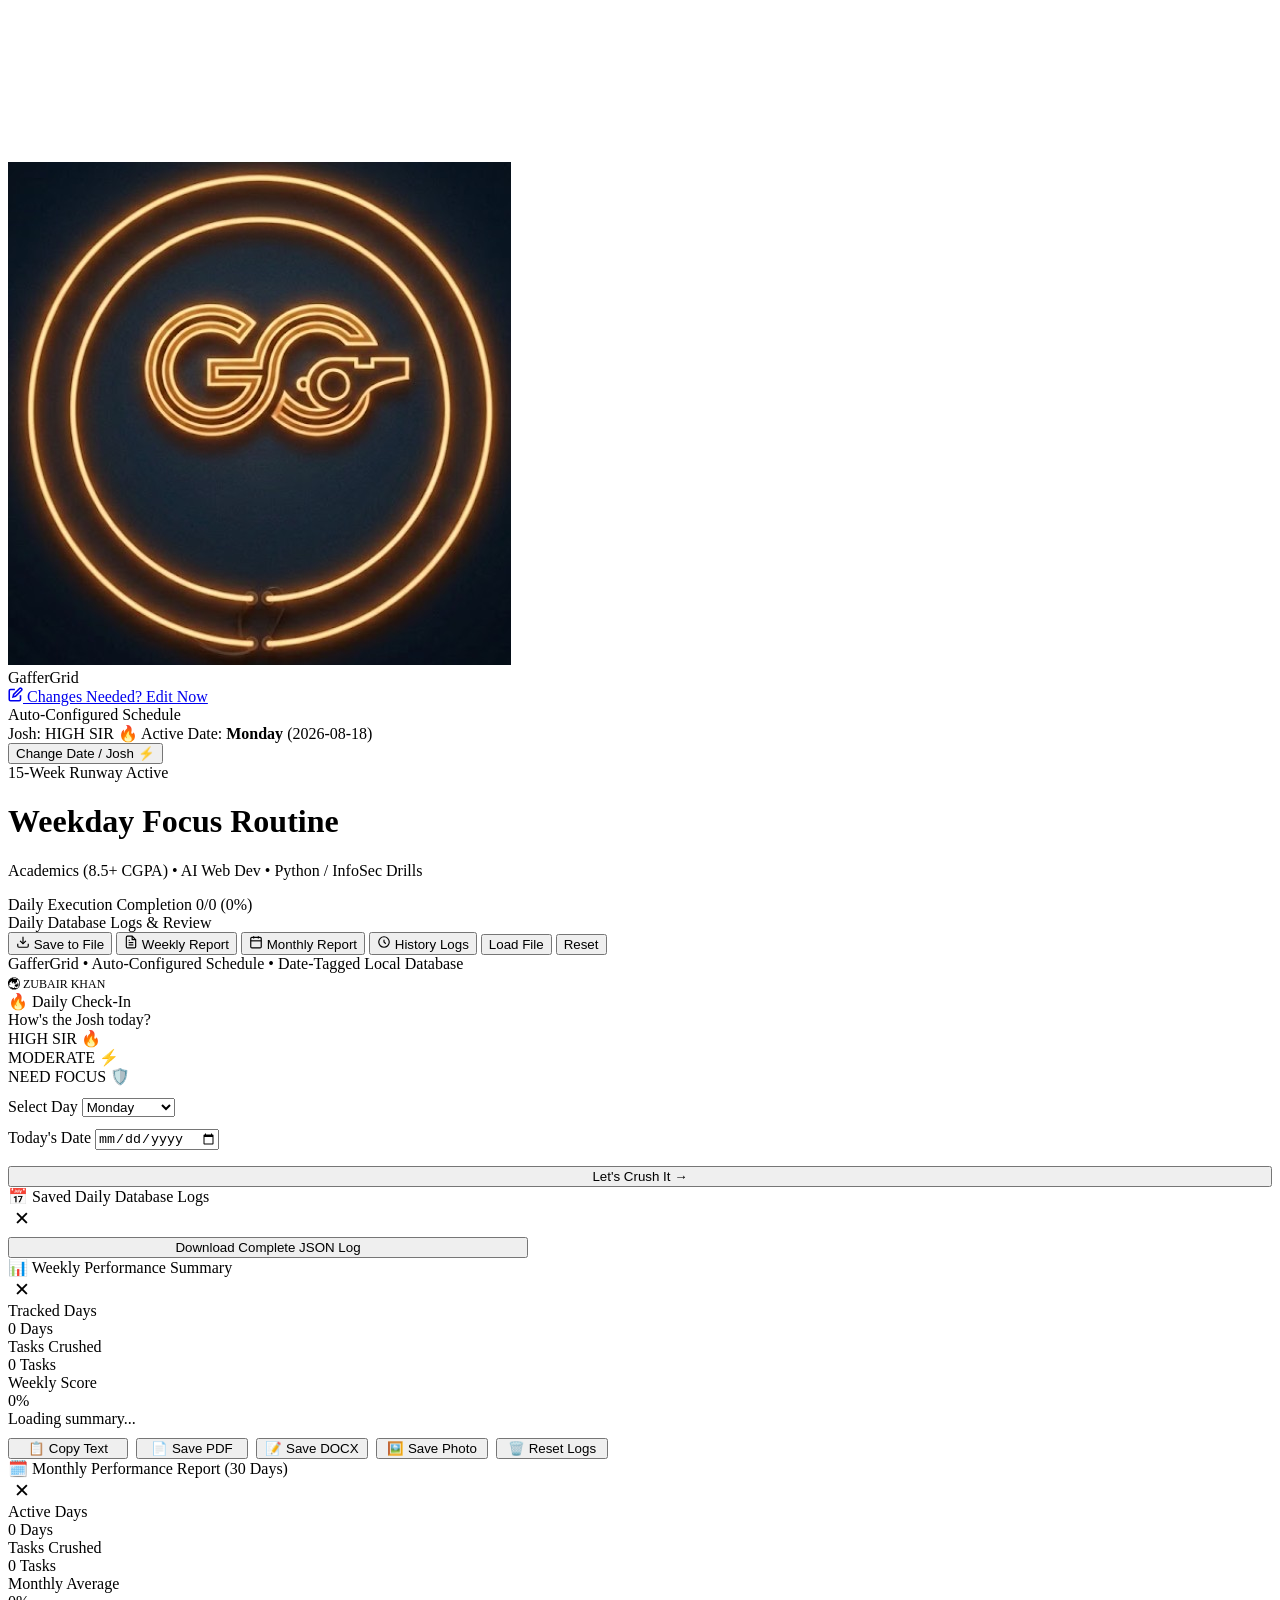
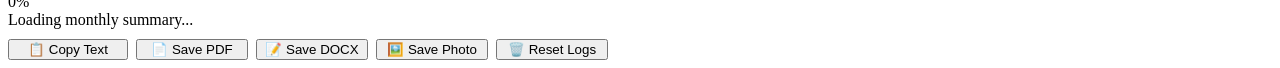
==== index.html @ bbb07d26 "Add files via upload" ====
<!DOCTYPE html>
<html lang="en">
<head>
    <meta charset="UTF-8">
    <meta name="viewport" content="width=device-width, initial-scale=1.0, maximum-scale=1.0, user-scalable=no">
    <title>GafferGrid </title>
    <link rel="stylesheet" href="css/style.css">
</head>
<body data-page="weekdays_routine">
    <!-- Background Particles Canvas (Fire / Snowfall) -->
    <canvas id="themeEffectCanvas"></canvas>

    <div class="app-layout">
        <!-- Top Nav with Avatar & Direct Editor Link Button -->
        <nav class="nav-bar">
            <div class="brand-section">
                <div class="brand-logo">
                    <img src="profile.jpg" alt="Profile" class="brand-avatar" onerror="this.style.display='none'">
                </div>
                <div class="brand-title">GafferGrid</div>
            </div>

            <!-- Top Right Action Hub -->
            <div class="nav-right-actions">
                <a href="edit.html" class="edit-schedule-btn" title="Manage, Add, or Delete Timetable Tasks">
                    <svg width="15" height="15" viewBox="0 0 24 24" fill="none" stroke="currentColor" stroke-width="2.5"><path d="M11 4H4a2 2 0 0 0-2 2v14a2 2 0 0 0 2 2h14a2 2 0 0 0 2-2v-7"/><path d="M18.5 2.5a2.121 2.121 0 0 1 3 3L12 15l-4 1 1-4 9.5-9.5z"/></svg>
                    Changes Needed? Edit Now
                </a>
                <div class="auto-locked-badge">
                    <span class="dot"></span>
                    <span id="activeModeBadge">Auto-Configured Schedule</span>
                </div>
                
            </div>
        </nav>

        <!-- Josh & Date Status Bar -->
        <div class="josh-status-bar">
            <div class="josh-info">
                <span>Josh: <span class="josh-badge" id="currentJoshBadge">HIGH SIR 🔥</span></span>
                <span>Active Date: <strong class="date-pill" id="currentDayDisplay">Monday</strong> (<span id="currentDateDisplay">2026-08-18</span>)</span>
            </div>
            <button class="recheck-btn" id="recheckBtn">Change Date / Josh ⚡</button>
        </div>

        <!-- Header -->
        <div class="hero-header">
            <div class="hero-left">
                <div class="live-badge">
                    <span class="pulse-dot"></span>
                    <span>15-Week Runway Active</span>
                </div>
                <h1>Weekday Focus Routine</h1>
                <p>Academics (8.5+ CGPA) • AI Web Dev • Python / InfoSec Drills</p>
            </div>
        </div>

        <!-- Dashboard Control Hub -->
        <div class="control-hub">
            <div class="hub-card">
                <div class="progress-header">
                    <span class="progress-title">Daily Execution Completion</span>
                    <span class="progress-number" id="progressNumber">0/0 (0%)</span>
                </div>
                <div class="progress-track">
                    <div class="progress-fill" id="progressFill"></div>
                </div>
                <div class="status-msg" id="statusMsg"></div>
            </div>

            <div class="hub-card">
                <div class="progress-title">Daily Database Logs & Review</div>
<div class="db-actions">
    <button class="db-btn" id="exportDbBtn" title="Download database JSON file">
        <svg width="14" height="14" viewBox="0 0 24 24" fill="none" stroke="currentColor" stroke-width="2"><path d="M21 15v4a2 2 0 0 1-2 2H5a2 2 0 0 1-2-2v-4"/><polyline points="7 10 12 15 17 10"/><line x1="12" y1="15" x2="12" y2="3"/></svg>
        Save to File
    </button>
    <button class="db-btn" id="weeklyReportBtn" title="View 7-day review summary">
        <svg width="14" height="14" viewBox="0 0 24 24" fill="none" stroke="currentColor" stroke-width="2"><path d="M14 2H6a2 2 0 0 0-2 2v16a2 2 0 0 0 2 2h12a2 2 0 0 0 2-2V8z"/><polyline points="14 2 14 8 20 8"/><line x1="16" y1="13" x2="8" y2="13"/><line x1="16" y1="17" x2="8" y2="17"/><polyline points="10 9 9 9 8 9"/></svg> 
        Weekly Report
    </button>
    <button class="db-btn" id="monthlyReportBtn" title="View 30-day review summary">
        <svg width="14" height="14" viewBox="0 0 24 24" fill="none" stroke="currentColor" stroke-width="2"><rect x="3" y="4" width="18" height="18" rx="2" ry="2"/><line x1="16" y1="2" x2="16" y2="6"/><line x1="8" y1="2" x2="8" y2="6"/><line x1="3" y1="10" x2="21" y2="10"/></svg> 
        Monthly Report
    </button>
    <button class="db-btn" id="viewLogsBtn" title="View historical saved dates">
        <svg width="14" height="14" viewBox="0 0 24 24" fill="none" stroke="currentColor" stroke-width="2"><path d="M12 8v4l3 3m6-3a9 9 0 11-18 0 9 9 0 0118 0z"/></svg>
        History Logs
    </button>
    <button class="db-btn" id="importDbBtn" title="Load database JSON file">Load File</button>
    <button class="db-btn danger" id="resetBtn">Reset</button>
    <input type="file" id="dbFileInput" accept=".json" style="display: none;">
</div>
            </div>
        </div>

        <!-- Dynamic Timeline Grid (Populated directly from Storage/Engine) -->
        <main class="timeline-grid">
            <!-- Injected via RoutineEngine.renderDynamicTasks() -->
        </main>

        <!-- Footer -->
        <footer class="app-footer">
            GafferGrid • Auto-Configured Schedule • Date-Tagged Local Database
        </footer>
        <FOOter class="app-footer" style="font-size:0.75rem; color:var(--text-sub); margin-top:4px;">
            🌏︎ ZUBAIR KHAN
        </FOOter>
    </div>

    <!-- 1. "HOW'S THE JOSH?" CHECK-IN MODAL WITH LEAVE TOGGLE -->
    <div class="modal-overlay" id="joshModal">
        <div class="modal-box">
            <div class="modal-header">
                <div class="modal-title">🔥 Daily Check-In</div>
            </div>
            <form id="joshForm">
                <div class="form-group" style="margin-bottom: 12px;">
                    <label class="form-label">How's the Josh today?</label>
                    <div class="josh-options">
                        <div class="josh-btn-option selected" data-value="HIGH SIR 🔥">HIGH SIR 🔥</div>
                        <div class="josh-btn-option" data-value="MODERATE ⚡">MODERATE ⚡</div>
                        <div class="josh-btn-option" data-value="NEED FOCUS 🛡️">NEED FOCUS 🛡️</div>
                    </div>
                </div>

                <div class="form-group" style="margin-bottom: 12px;">
                    <label class="form-label">Select Day</label>
                    <select class="form-select" id="modalDaySelect">
                        <option value="Monday">Monday</option>
                        <option value="Tuesday">Tuesday</option>
                        <option value="Wednesday">Wednesday</option>
                        <option value="Thursday">Thursday</option>
                        <option value="Friday">Friday</option>
                        <option value="Saturday">Saturday</option>
                        <option value="Sunday">Sunday</option>
                    </select>
                </div>

                <!-- Dynamic Leave Selector for Tuesday / Thursday -->
                <div class="form-group" id="leaveSelectGroup" style="display: none; margin-bottom: 12px;">
                    <label class="form-label" style="color: var(--accent-amber);">Are you taking leave from college today?</label>
                    <select class="form-select" id="modalLeaveSelect">
                        <option value="leave">Yes, Taking Leave (Off-Day Schedule)</option>
                        <option value="college">No, Going to College (Weekday Schedule)</option>
                    </select>
                </div>

                <div class="form-group" style="margin-bottom: 16px;">
                    <label class="form-label">Today's Date</label>
                    <input type="date" class="form-input" id="modalDateInput" required>
                </div>

                <button type="submit" class="submit-btn" style="width: 100%;">Let's Crush It →</button>
            </form>
        </div>
    </div>

    <!-- 2. HISTORY LOGS MODAL -->
    <div class="modal-overlay" id="historyModal">
        <div class="modal-box" style="max-width: 520px;">
            <div class="modal-header">
                <div class="modal-title">📅 Saved Daily Database Logs</div>
                <button id="closeHistoryBtn" style="background: none; border: none; color: var(--text-sub); font-size: 1.2rem; cursor: pointer;">✕</button>
            </div>
            <div class="history-list" id="historyLogsContainer"></div>
            <button class="db-btn" onclick="document.getElementById('exportDbBtn').click()" style="width: 100%; margin-top: 6px;">Download Complete JSON Log</button>
        </div>
    </div>

    <!-- 3. WEEKLY READABLE SUMMARY MODAL -->
<div class="modal-overlay" id="weeklyModal">
    <div class="modal-box" style="max-width: 600px;">
        <div class="modal-header">
            <div class="modal-title">📊 Weekly Performance Summary</div>
            <button id="closeWeeklyBtn" style="background: none; border: none; color: var(--text-sub); font-size: 1.2rem; cursor: pointer;">✕</button>
        </div>
        
        <div class="weekly-summary-grid">
            <div class="weekly-stat-card">
                <div class="weekly-stat-lbl">Tracked Days</div>
                <div class="weekly-stat-val" id="statTotalDays">0 Days</div>
            </div>
            <div class="weekly-stat-card">
                <div class="weekly-stat-lbl">Tasks Crushed</div>
                <div class="weekly-stat-val" id="statTotalCompletion">0 Tasks</div>
            </div>
            <div class="weekly-stat-card">
                <div class="weekly-stat-lbl">Weekly Score</div>
                <div class="weekly-stat-val" id="statAvgScore">0%</div>
            </div>
        </div>

        <div class="readable-report-box" id="readableReportText">Loading summary...</div>

        <!-- Weekly Report Action Buttons -->
        <div style="display: flex; gap: 8px; flex-wrap: wrap; margin-top: 10px;">
            <button class="copy-btn" id="copyReportBtn" style="flex: 1; min-width: 120px;">📋 Copy Text</button>
            <button class="db-btn" id="savePdfReportBtn" style="flex: 1; min-width: 100px;">📄 Save PDF</button>
            <button class="db-btn" id="saveDocxReportBtn" style="flex: 1; min-width: 100px;">📝 Save DOCX</button>
            <button class="db-btn" id="savePhotoReportBtn" style="flex: 1; min-width: 100px;">🖼️ Save Photo</button>
            <button class="db-btn danger" id="resetWeeklyReportBtn" style="flex: 1; min-width: 100px;">🗑️ Reset Logs</button>
        </div>
    </div>
</div>

<!-- 4. MONTHLY PERFORMANCE SUMMARY MODAL -->
<div class="modal-overlay" id="monthlyModal">
    <div class="modal-box" style="max-width: 600px;">
        <div class="modal-header">
            <div class="modal-title">🗓️ Monthly Performance Report (30 Days)</div>
            <button id="closeMonthlyBtn" style="background: none; border: none; color: var(--text-sub); font-size: 1.2rem; cursor: pointer;">✕</button>
        </div>
        
        <div class="weekly-summary-grid">
            <div class="weekly-stat-card">
                <div class="weekly-stat-lbl">Active Days</div>
                <div class="weekly-stat-val" id="statMonthlyDays">0 Days</div>
            </div>
            <div class="weekly-stat-card">
                <div class="weekly-stat-lbl">Tasks Crushed</div>
                <div class="weekly-stat-val" id="statMonthlyCompletion">0 Tasks</div>
            </div>
            <div class="weekly-stat-card">
                <div class="weekly-stat-lbl">Monthly Average</div>
                <div class="weekly-stat-val" id="statMonthlyAvgScore">0%</div>
            </div>
        </div>

        <div class="readable-report-box" id="readableMonthlyReportText">Loading monthly summary...</div>

        <!-- Monthly Report Action Buttons -->

<div style="display: flex; gap: 8px; flex-wrap: wrap; margin-top: 10px;">
    <button class="copy-btn" id="copyMonthlyReportBtn" style="flex: 1; min-width: 120px;">📋 Copy Text</button>
    <button class="db-btn" id="savePdfMonthlyBtn" style="flex: 1; min-width: 100px;">📄 Save PDF</button>
    <button class="db-btn" id="saveDocxMonthlyBtn" style="flex: 1; min-width: 100px;">📝 Save DOCX</button>
    <button class="db-btn" id="savePhotoMonthlyBtn" style="flex: 1; min-width: 100px;">🖼️ Save Photo</button>
    <button class="db-btn danger" id="resetMonthlyReportBtn" style="flex: 1; min-width: 100px;">🗑️ Reset Logs</button>
</div>
    </div>
</div>

    <script src="js/engine.js"></script>
</body>
</html>
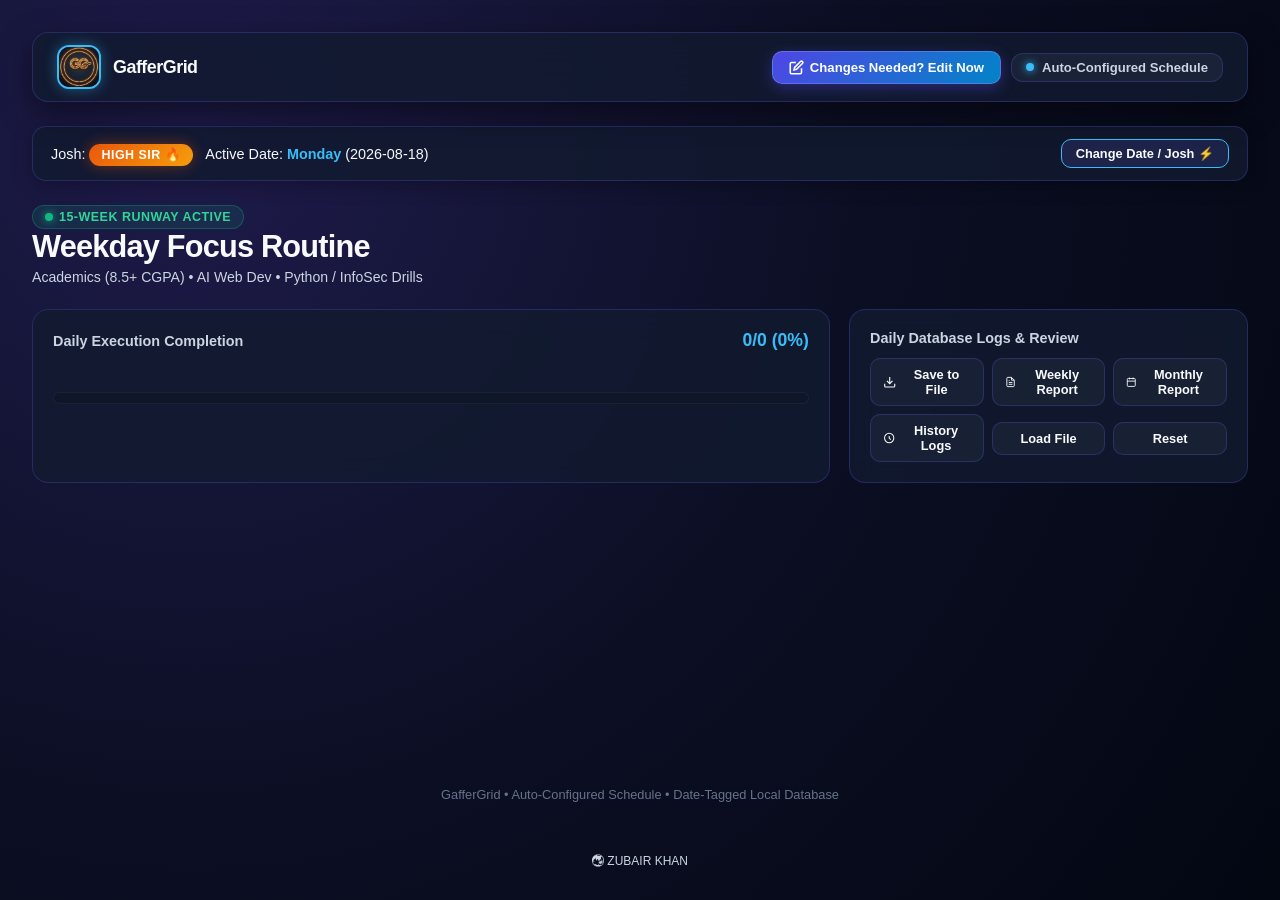
==== commit ae962a94: "Update index.html" ====
--- a/index.html
+++ b/index.html
@@ -4,7 +4,7 @@
     <meta charset="UTF-8">
     <meta name="viewport" content="width=device-width, initial-scale=1.0, maximum-scale=1.0, user-scalable=no">
     <title>GafferGrid </title>
-    <link rel="stylesheet" href="css/style.css">
+    <link rel="stylesheet" href="style.css">
 </head>
 <body data-page="weekdays_routine">
     <!-- Background Particles Canvas (Fire / Snowfall) -->
--- a/style.css
+++ b/style.css
@@ -0,0 +1,948 @@
+
+:root {
+    --bg-primary: #070913;
+    --bg-surface: #0e1326;
+    --bg-card: rgba(18, 26, 48, 0.85);
+    --bg-card-hover: rgba(28, 40, 72, 0.95);
+    --border-color: rgba(99, 102, 241, 0.25);
+    --border-color-hover: rgba(129, 140, 248, 0.6);
+    
+    --accent-blue: #38bdf8;
+    --accent-indigo: #818cf8;
+    --accent-emerald: #10b981;
+    --accent-amber: #f59e0b;
+    --accent-purple: #c084fc;
+    --accent-orange: #fb923c;
+    --accent-rose: #f43f5e;
+    
+    --text-main: #f8fafc;
+    --text-sub: #cbd5e1;
+    --text-muted: #64748b;
+    
+    --card-done: rgba(16, 185, 129, 0.14);
+    --border-done: rgba(16, 185, 129, 0.55);
+    --glow-done: 0 0 22px rgba(16, 185, 129, 0.25);
+    --body-bg: radial-gradient(circle at 15% 15%, #1e1b4b 0%, #0c0f24 50%, #030712 100%);
+}
+
+/* ============================================================
+   THEME 1: FIRE THEME (HIGH SIR 🔥) - Intense Warm Glowing
+   ============================================================ */
+body.theme-fire {
+    --bg-primary: #150503;
+    --bg-surface: #220a06;
+    --bg-card: rgba(35, 12, 8, 0.9);
+    --bg-card-hover: rgba(58, 18, 12, 0.98);
+    --border-color: rgba(249, 115, 22, 0.35);
+    --border-color-hover: rgba(239, 68, 68, 0.7);
+    --accent-blue: #fb923c;
+    --accent-indigo: #f97316;
+    --accent-amber: #f59e0b;
+    --text-main: #fff7ed;
+    --text-sub: #fdba74;
+    --text-muted: #9a3412;
+    --body-bg: radial-gradient(circle at 50% 20%, #3b0d06 0%, #170402 60%, #080101 100%);
+}
+
+/* ============================================================
+   THEME 2: ICY / DULL NEED FOCUS THEME (Dull, Cold Grey/Slate)
+   ============================================================ */
+body.theme-ice {
+    --bg-primary: #0a0d12;
+    --bg-surface: #121720;
+    --bg-card: rgba(20, 26, 36, 0.85);
+    --bg-card-hover: rgba(28, 36, 48, 0.95);
+    --border-color: rgba(148, 163, 184, 0.18);
+    --border-color-hover: rgba(148, 163, 184, 0.4);
+    --accent-blue: #94a3b8;
+    --accent-indigo: #64748b;
+    --accent-amber: #cbd5e1;
+    --text-main: #e2e8f0;
+    --text-sub: #94a3b8;
+    --text-muted: #475569;
+    --body-bg: radial-gradient(circle at 50% 10%, #17202d 0%, #0d1218 60%, #07090c 100%);
+}
+
+* {
+    box-sizing: border-box;
+    margin: 0;
+    padding: 0;
+    font-family: -apple-system, BlinkMacSystemFont, "Segoe UI", Roboto, "Inter", sans-serif;
+    -webkit-font-smoothing: antialiased;
+}
+
+body {
+    background: var(--body-bg);
+    color: var(--text-main);
+    min-height: 100vh;
+    width: 100vw;
+    overflow-x: hidden;
+    display: flex;
+    flex-direction: column;
+    transition: background 0.4s ease, color 0.3s ease;
+    position: relative;
+}
+
+#themeEffectCanvas {
+    position: fixed;
+    top: 0;
+    left: 0;
+    width: 100vw;
+    height: 100vh;
+    pointer-events: none;
+    z-index: 1;
+}
+
+.app-layout {
+    width: 100%;
+    min-height: 100vh;
+    padding: clamp(12px, 2.5vw, 32px);
+    display: flex;
+    flex-direction: column;
+    gap: clamp(14px, 2vw, 24px);
+    max-width: 100%;
+    position: relative;
+    z-index: 2;
+}
+
+/* Nav Bar */
+.nav-bar {
+    width: 100%;
+    display: flex;
+    justify-content: space-between;
+    align-items: center;
+    background: var(--bg-card);
+    backdrop-filter: blur(16px);
+    -webkit-backdrop-filter: blur(16px);
+    border: 1px solid var(--border-color);
+    padding: 12px clamp(14px, 2vw, 24px);
+    border-radius: 16px;
+    box-shadow: 0 10px 30px rgba(0, 0, 0, 0.5);
+    flex-wrap: wrap;
+    gap: 12px;
+}
+
+.brand-section {
+    display: flex;
+    align-items: center;
+    gap: 12px;
+}
+
+.brand-logo {
+    width: 44px;
+    height: 44px;
+    border-radius: 12px;
+    overflow: hidden;
+    display: flex;
+    align-items: center;
+    justify-content: center;
+    border: 2px solid var(--accent-blue);
+    box-shadow: 0 0 14px rgba(56, 189, 248, 0.4);
+    background: #0f172a;
+}
+
+.brand-avatar {
+    width: 100%;
+    height: 100%;
+    object-fit: cover;
+    display: block;
+}
+
+.brand-title {
+    font-size: clamp(1rem, 1.4vw, 1.25rem);
+    font-weight: 800;
+    letter-spacing: -0.5px;
+    color: var(--text-main);
+}
+
+.nav-right-actions {
+    display: flex;
+    align-items: center;
+    gap: 10px;
+    flex-wrap: wrap;
+}
+
+.edit-schedule-btn {
+    background: linear-gradient(135deg, #4f46e5, #0284c7);
+    color: #ffffff;
+    border: 1px solid rgba(129, 140, 248, 0.5);
+    padding: 8px 16px;
+    border-radius: 10px;
+    font-size: 0.82rem;
+    font-weight: 800;
+    text-decoration: none;
+    display: inline-flex;
+    align-items: center;
+    gap: 6px;
+    box-shadow: 0 4px 14px rgba(79, 70, 229, 0.4);
+    transition: all 0.25s cubic-bezier(0.4, 0, 0.2, 1);
+}
+
+.edit-schedule-btn:hover {
+    transform: translateY(-2px);
+    box-shadow: 0 6px 20px rgba(79, 70, 229, 0.6);
+    border-color: #38bdf8;
+}
+
+.auto-locked-badge {
+    display: flex;
+    align-items: center;
+    gap: 8px;
+    background: rgba(30, 41, 59, 0.7);
+    border: 1px solid var(--border-color);
+    padding: 6px 14px;
+    border-radius: 12px;
+    font-size: 0.82rem;
+    font-weight: 700;
+    color: var(--text-sub);
+}
+
+.auto-locked-badge .dot {
+    width: 8px;
+    height: 8px;
+    background: var(--accent-blue);
+    border-radius: 50%;
+    box-shadow: 0 0 8px var(--accent-blue);
+}
+
+/* Josh Status Banner */
+.josh-status-bar {
+    display: flex;
+    align-items: center;
+    justify-content: space-between;
+    background: var(--bg-card);
+    border: 1px solid var(--border-color);
+    padding: 12px 18px;
+    border-radius: 14px;
+    flex-wrap: wrap;
+    gap: 10px;
+    box-shadow: 0 4px 20px rgba(0,0,0,0.3);
+}
+
+.josh-info {
+    display: flex;
+    align-items: center;
+    gap: 12px;
+    font-size: 0.9rem;
+    flex-wrap: wrap;
+}
+
+.josh-badge {
+    background: linear-gradient(135deg, #ea580c, #f59e0b);
+    color: #fff;
+    font-weight: 800;
+    padding: 4px 12px;
+    border-radius: 20px;
+    font-size: 0.78rem;
+    letter-spacing: 0.5px;
+    text-transform: uppercase;
+    box-shadow: 0 0 14px rgba(234, 88, 12, 0.4);
+}
+
+body.theme-fire .josh-badge {
+    background: linear-gradient(135deg, #dc2626, #f97316);
+    box-shadow: 0 0 18px rgba(239, 68, 68, 0.7);
+}
+
+body.theme-ice .josh-badge {
+    background: linear-gradient(135deg, #475569, #64748b);
+    box-shadow: 0 0 10px rgba(100, 116, 139, 0.5);
+}
+
+.date-pill {
+    color: var(--accent-blue);
+    font-weight: 700;
+}
+
+.recheck-btn {
+    background: rgba(99, 102, 241, 0.15);
+    border: 1px solid var(--accent-blue);
+    color: var(--text-main);
+    font-size: 0.8rem;
+    font-weight: 700;
+    padding: 6px 14px;
+    border-radius: 10px;
+    cursor: pointer;
+    transition: all 0.2s;
+}
+
+.recheck-btn:hover {
+    background: var(--accent-blue);
+    color: #0b0f19;
+}
+
+/* Hero */
+.hero-header {
+    display: flex;
+    justify-content: space-between;
+    align-items: flex-end;
+    flex-wrap: wrap;
+    gap: 12px;
+}
+
+.hero-left h1 {
+    font-size: clamp(1.4rem, 2.4vw, 2.2rem);
+    font-weight: 800;
+    letter-spacing: -0.8px;
+    margin-bottom: 4px;
+}
+
+.hero-left p {
+    color: var(--text-sub);
+    font-size: clamp(0.85rem, 1.1vw, 0.95rem);
+}
+
+.live-badge {
+    display: inline-flex;
+    align-items: center;
+    gap: 6px;
+    background: rgba(16, 185, 129, 0.12);
+    color: #34d399;
+    border: 1px solid rgba(16, 185, 129, 0.3);
+    padding: 4px 12px;
+    border-radius: 20px;
+    font-size: 0.78rem;
+    font-weight: 700;
+    letter-spacing: 0.5px;
+    text-transform: uppercase;
+}
+
+.pulse-dot {
+    width: 8px;
+    height: 8px;
+    background: #10b981;
+    border-radius: 50%;
+    box-shadow: 0 0 8px #10b981;
+    animation: pulse 1.8s infinite;
+}
+
+/* Control Hub */
+.control-hub {
+    display: grid;
+    grid-template-columns: 2fr 1fr;
+    gap: clamp(12px, 1.5vw, 20px);
+}
+
+@media (max-width: 900px) {
+    .control-hub { grid-template-columns: 1fr; }
+}
+
+.hub-card {
+    background: var(--bg-card);
+    backdrop-filter: blur(14px);
+    -webkit-backdrop-filter: blur(14px);
+    border: 1px solid var(--border-color);
+    border-radius: 16px;
+    padding: clamp(14px, 1.6vw, 20px);
+    display: flex;
+    flex-direction: column;
+    justify-content: space-between;
+    gap: 12px;
+}
+
+.progress-header {
+    display: flex;
+    justify-content: space-between;
+    align-items: center;
+}
+
+.progress-title {
+    font-size: 0.9rem;
+    font-weight: 700;
+    color: var(--text-sub);
+}
+
+.progress-number {
+    font-size: 1.1rem;
+    font-weight: 800;
+    color: var(--accent-blue);
+}
+
+.progress-track {
+    width: 100%;
+    height: 12px;
+    background: rgba(15, 23, 42, 0.8);
+    border-radius: 20px;
+    overflow: hidden;
+    border: 1px solid rgba(255, 255, 255, 0.05);
+}
+
+.progress-fill {
+    height: 100%;
+    width: 0%;
+    background: linear-gradient(90deg, #6366f1, #38bdf8);
+    border-radius: 20px;
+    transition: width 0.4s cubic-bezier(0.4, 0, 0.2, 1);
+    box-shadow: 0 0 15px rgba(99, 102, 241, 0.6);
+}
+
+body.theme-fire .progress-fill {
+    background: linear-gradient(90deg, #ea580c, #ef4444);
+    box-shadow: 0 0 15px rgba(239, 68, 68, 0.6);
+}
+
+body.theme-ice .progress-fill {
+    background: linear-gradient(90deg, #475569, #94a3b8);
+    box-shadow: 0 0 10px rgba(148, 163, 184, 0.4);
+}
+
+.db-actions {
+    display: flex;
+    align-items: center;
+    gap: 8px;
+    flex-wrap: wrap;
+}
+
+.db-btn {
+    flex: 1;
+    min-width: 110px;
+    background: rgba(30, 41, 59, 0.6);
+    border: 1px solid var(--border-color);
+    color: var(--text-main);
+    padding: 8px 12px;
+    border-radius: 10px;
+    font-size: 0.8rem;
+    font-weight: 600;
+    cursor: pointer;
+    display: flex;
+    align-items: center;
+    justify-content: center;
+    gap: 6px;
+    transition: all 0.2s;
+}
+
+.db-btn:hover {
+    background: rgba(56, 189, 248, 0.15);
+    border-color: var(--accent-blue);
+    color: var(--accent-blue);
+}
+
+.db-btn.danger:hover {
+    background: rgba(244, 63, 94, 0.15);
+    border-color: var(--accent-rose);
+    color: var(--accent-rose);
+}
+
+.status-msg {
+    font-size: 0.76rem;
+    color: var(--text-muted);
+    min-height: 18px;
+}
+
+/* Timeline Grid */
+.timeline-grid {
+    display: grid;
+    grid-template-columns: repeat(auto-fit, minmax(min(100%, 380px), 1fr));
+    gap: clamp(12px, 1.4vw, 18px);
+}
+
+.task-card {
+    background: var(--bg-card);
+    backdrop-filter: blur(12px);
+    -webkit-backdrop-filter: blur(12px);
+    border: 1px solid var(--border-color);
+    border-radius: 16px;
+    padding: clamp(14px, 1.6vw, 20px);
+    display: flex;
+    flex-direction: column;
+    justify-content: space-between;
+    gap: 12px;
+    transition: all 0.3s cubic-bezier(0.4, 0, 0.2, 1);
+    position: relative;
+    cursor: pointer;
+    user-select: none;
+}
+
+.task-card:hover {
+    background: var(--bg-card-hover);
+    border-color: var(--border-color-hover);
+    transform: translateY(-3px);
+    box-shadow: 0 12px 28px rgba(0, 0, 0, 0.45);
+}
+
+.task-card.completed {
+    background: var(--card-done);
+    border-color: var(--border-done);
+    box-shadow: var(--glow-done);
+}
+
+.card-top {
+    display: flex;
+    justify-content: space-between;
+    align-items: flex-start;
+    gap: 10px;
+}
+
+.task-time-badge {
+    font-size: 0.82rem;
+    font-weight: 800;
+    color: var(--accent-blue);
+    letter-spacing: 0.3px;
+}
+
+.task-tag {
+    font-size: 0.7rem;
+    font-weight: 700;
+    padding: 3px 8px;
+    border-radius: 6px;
+    text-transform: uppercase;
+    letter-spacing: 0.4px;
+}
+
+.tag-rest { background: rgba(16, 185, 129, 0.15); color: #34d399; border: 1px solid rgba(16, 185, 129, 0.3); }
+.tag-academic { background: rgba(56, 189, 248, 0.15); color: #38bdf8; border: 1px solid rgba(56, 189, 248, 0.3); }
+.tag-webdev { background: rgba(245, 158, 11, 0.15); color: #fbbf24; border: 1px solid rgba(245, 158, 11, 0.3); }
+.tag-cyber { background: rgba(168, 85, 247, 0.15); color: #c084fc; border: 1px solid rgba(168, 85, 247, 0.3); }
+.tag-football { background: rgba(251, 146, 60, 0.15); color: #fb923c; border: 1px solid rgba(251, 146, 60, 0.3); }
+
+.card-main {
+    display: flex;
+    gap: 12px;
+    align-items: flex-start;
+}
+
+.checkbox-visual {
+    width: 24px;
+    height: 24px;
+    min-width: 24px;
+    border: 2px solid #475569;
+    border-radius: 7px;
+    display: flex;
+    align-items: center;
+    justify-content: center;
+    background: rgba(15, 23, 42, 0.7);
+    transition: all 0.2s;
+    margin-top: 2px;
+}
+
+.task-card:hover .checkbox-visual {
+    border-color: var(--accent-blue);
+}
+
+.task-card.completed .checkbox-visual {
+    background: #10b981;
+    border-color: #10b981;
+    transform: scale(1.05);
+}
+
+.checkbox-visual svg {
+    display: none;
+    width: 14px;
+    height: 14px;
+    stroke: #ffffff;
+    stroke-width: 3;
+}
+
+.task-card.completed .checkbox-visual svg {
+    display: block;
+    animation: popCheck 0.3s ease;
+}
+
+.task-info-content {
+    flex: 1;
+}
+
+.task-title {
+    font-size: 1rem;
+    font-weight: 700;
+    color: var(--text-main);
+    margin-bottom: 4px;
+    transition: color 0.2s;
+}
+
+.task-card.completed .task-title {
+    text-decoration: line-through;
+    color: #6ee7b7;
+}
+
+.task-desc {
+    font-size: 0.84rem;
+    color: var(--text-sub);
+    line-height: 1.4;
+    margin-bottom: 8px;
+}
+
+.task-flex-note {
+    font-size: 0.75rem;
+    color: var(--text-main);
+    background: rgba(15, 23, 42, 0.6);
+    border-left: 2px solid #64748b;
+    padding: 5px 8px;
+    border-radius: 0 6px 6px 0;
+}
+
+.subtasks-panel {
+    margin-top: 6px;
+    background: rgba(10, 15, 28, 0.8);
+    border: 1px dashed var(--border-color);
+    border-radius: 8px;
+    padding: 8px 10px;
+}
+
+.subtasks-title {
+    font-size: 0.72rem;
+    font-weight: 700;
+    color: var(--accent-amber);
+    text-transform: uppercase;
+    margin-bottom: 4px;
+}
+
+.subtasks-items {
+    list-style: none;
+    font-size: 0.76rem;
+    color: var(--text-sub);
+}
+
+.subtasks-items li {
+    margin-bottom: 2px;
+    position: relative;
+    padding-left: 10px;
+}
+
+.subtasks-items li::before {
+    content: "•";
+    color: var(--accent-blue);
+    position: absolute;
+    left: 0;
+}
+
+/* Modals */
+.modal-overlay {
+    position: fixed;
+    top: 0;
+    left: 0;
+    width: 100vw;
+    height: 100vh;
+    background: rgba(3, 7, 18, 0.88);
+    backdrop-filter: blur(10px);
+    display: none;
+    align-items: center;
+    justify-content: center;
+    z-index: 9999;
+    padding: 16px;
+}
+
+.modal-overlay.active {
+    display: flex;
+    animation: fadeIn 0.3s ease;
+}
+
+.modal-box {
+    background: var(--bg-surface);
+    border: 1px solid var(--border-color-hover);
+    border-radius: 20px;
+    max-width: 480px;
+    width: 100%;
+    padding: 24px;
+    box-shadow: 0 20px 50px rgba(0, 0, 0, 0.8);
+    display: flex;
+    flex-direction: column;
+    gap: 16px;
+    animation: slideUp 0.3s cubic-bezier(0.4, 0, 0.2, 1);
+}
+
+.modal-header {
+    display: flex;
+    justify-content: space-between;
+    align-items: center;
+}
+
+.modal-title {
+    font-size: 1.3rem;
+    font-weight: 800;
+    color: var(--text-main);
+    display: flex;
+    align-items: center;
+    gap: 8px;
+}
+
+.form-group {
+    display: flex;
+    flex-direction: column;
+    gap: 6px;
+}
+
+.form-label {
+    font-size: 0.82rem;
+    font-weight: 700;
+    color: var(--text-sub);
+}
+
+.form-input, .form-select {
+    background: rgba(15, 23, 42, 0.8);
+    border: 1px solid var(--border-color);
+    border-radius: 10px;
+    padding: 10px 14px;
+    color: #f8fafc;
+    font-size: 0.9rem;
+    outline: none;
+    transition: all 0.2s;
+}
+
+.form-input:focus, .form-select:focus {
+    border-color: var(--accent-blue);
+    box-shadow: 0 0 10px rgba(56, 189, 248, 0.3);
+}
+
+.josh-options {
+    display: grid;
+    grid-template-columns: repeat(3, 1fr);
+    gap: 8px;
+}
+
+.josh-btn-option {
+    background: rgba(30, 41, 59, 0.5);
+    border: 1px solid var(--border-color);
+    color: var(--text-sub);
+    padding: 10px 6px;
+    border-radius: 10px;
+    font-size: 0.78rem;
+    font-weight: 700;
+    cursor: pointer;
+    text-align: center;
+    transition: all 0.25s cubic-bezier(0.4, 0, 0.2, 1);
+}
+
+.josh-btn-option:hover {
+    transform: translateY(-2px);
+    border-color: var(--accent-blue);
+}
+
+.josh-btn-option[data-value*="HIGH"]:hover,
+.josh-btn-option[data-value*="HIGH"].selected {
+    background: linear-gradient(135deg, #ea580c, #f59e0b);
+    border-color: #f59e0b;
+    color: #ffffff;
+    box-shadow: 0 0 18px rgba(234, 88, 12, 0.5);
+}
+
+.josh-btn-option[data-value*="MODERATE"]:hover,
+.josh-btn-option[data-value*="MODERATE"].selected {
+    background: linear-gradient(135deg, #4f46e5, #0284c7);
+    border-color: #818cf8;
+    color: #ffffff;
+    box-shadow: 0 0 18px rgba(99, 102, 241, 0.5);
+}
+
+.josh-btn-option[data-value*="FOCUS"]:hover,
+.josh-btn-option[data-value*="FOCUS"].selected {
+    background: linear-gradient(135deg, #334155, #1e293b);
+    border-color: #94a3b8;
+    color: #cbd5e1;
+    box-shadow: 0 0 10px rgba(100, 116, 139, 0.4);
+}
+
+.submit-btn {
+    background: linear-gradient(135deg, #4f46e5, #0284c7);
+    border: none;
+    color: #ffffff;
+    padding: 12px;
+    border-radius: 12px;
+    font-size: 0.95rem;
+    font-weight: 800;
+    cursor: pointer;
+    box-shadow: 0 4px 18px rgba(79, 70, 229, 0.4);
+    transition: all 0.2s;
+    margin-top: 6px;
+}
+
+.submit-btn:hover {
+    transform: translateY(-2px);
+    box-shadow: 0 6px 24px rgba(79, 70, 229, 0.6);
+}
+
+body.theme-fire .submit-btn {
+    background: linear-gradient(135deg, #ea580c, #dc2626);
+    box-shadow: 0 4px 18px rgba(234, 88, 12, 0.5);
+}
+
+body.theme-ice .submit-btn {
+    background: linear-gradient(135deg, #334155, #475569);
+    box-shadow: 0 4px 14px rgba(71, 85, 105, 0.4);
+}
+
+/* History Logs */
+.history-list {
+    max-height: 280px;
+    overflow-y: auto;
+    display: flex;
+    flex-direction: column;
+    gap: 8px;
+}
+
+.history-item {
+    background: rgba(15, 23, 42, 0.8);
+    border: 1px solid var(--border-color);
+    border-radius: 10px;
+    padding: 10px 14px;
+    display: flex;
+    justify-content: space-between;
+    align-items: center;
+    font-size: 0.85rem;
+}
+
+.history-date { font-weight: 700; color: var(--accent-blue); }
+.history-score { color: #34d399; font-weight: 700; }
+
+/* Weekly Report Modal */
+.weekly-summary-grid {
+    display: grid;
+    grid-template-columns: repeat(auto-fit, minmax(130px, 1fr));
+    gap: 10px;
+    margin-bottom: 16px;
+}
+
+.weekly-stat-card {
+    background: rgba(15, 23, 42, 0.8);
+    border: 1px solid var(--border-color);
+    border-radius: 12px;
+    padding: 12px;
+    text-align: center;
+}
+
+.weekly-stat-val {
+    font-size: 1.3rem;
+    font-weight: 800;
+    color: var(--accent-blue);
+    margin-top: 4px;
+}
+
+.weekly-stat-lbl {
+    font-size: 0.72rem;
+    font-weight: 700;
+    color: var(--text-sub);
+    text-transform: uppercase;
+    letter-spacing: 0.5px;
+}
+
+.readable-report-box {
+    background: #020617;
+    border: 1px solid rgba(56, 189, 248, 0.2);
+    border-radius: 12px;
+    padding: 14px;
+    font-family: ui-monospace, SFMono-Regular, Menlo, Monaco, Consolas, monospace;
+    font-size: 0.8rem;
+    color: #cbd5e1;
+    line-height: 1.5;
+    max-height: 260px;
+    overflow-y: auto;
+    white-space: pre-wrap;
+}
+
+.copy-btn {
+    background: rgba(56, 189, 248, 0.15);
+    border: 1px solid var(--accent-blue);
+    color: var(--accent-blue);
+    font-weight: 700;
+    font-size: 0.78rem;
+    padding: 6px 12px;
+    border-radius: 8px;
+    cursor: pointer;
+    transition: all 0.2s;
+}
+
+.copy-btn:hover {
+    background: var(--accent-blue);
+    color: #0b0f19;
+}
+
+/* ============================================================
+   EDITOR PAGE STYLING (edit.html)
+   ============================================================ */
+.editor-controls-bar {
+    display: flex;
+    justify-content: space-between;
+    align-items: center;
+    flex-wrap: wrap;
+    gap: 12px;
+    background: var(--bg-card);
+    border: 1px solid var(--border-color);
+    padding: 14px 20px;
+    border-radius: 16px;
+}
+
+.editor-selector-wrap {
+    display: flex;
+    align-items: center;
+    gap: 10px;
+}
+
+.editor-tasks-list {
+    display: flex;
+    flex-direction: column;
+    gap: 12px;
+}
+
+.edit-task-item {
+    background: var(--bg-card);
+    border: 1px solid var(--border-color);
+    border-radius: 14px;
+    padding: 16px 18px;
+    display: grid;
+    grid-template-columns: 140px 140px 1fr 100px;
+    gap: 12px;
+    align-items: center;
+    transition: all 0.2s;
+}
+
+@media (max-width: 850px) {
+    .edit-task-item {
+        grid-template-columns: 1fr;
+    }
+}
+
+.edit-task-item:hover {
+    border-color: var(--accent-blue);
+}
+
+.item-field-input {
+    width: 100%;
+    background: rgba(15, 23, 42, 0.8);
+    border: 1px solid var(--border-color);
+    border-radius: 8px;
+    padding: 8px 10px;
+    color: #f8fafc;
+    font-size: 0.85rem;
+    outline: none;
+}
+
+.item-field-input:focus {
+    border-color: var(--accent-blue);
+}
+
+.item-actions-btn {
+    display: flex;
+    gap: 6px;
+    justify-content: flex-end;
+}
+
+.btn-del {
+    background: rgba(244, 63, 94, 0.15);
+    border: 1px solid var(--accent-rose);
+    color: var(--accent-rose);
+    padding: 6px 10px;
+    border-radius: 6px;
+    font-size: 0.75rem;
+    font-weight: 700;
+    cursor: pointer;
+    transition: all 0.2s;
+}
+
+.btn-del:hover {
+    background: var(--accent-rose);
+    color: #ffffff;
+}
+
+.app-footer {
+    margin-top: auto;
+    padding-top: 24px;
+    text-align: center;
+    font-size: 0.8rem;
+    color: var(--text-muted);
+}
+
+/* Keyframes */
+@keyframes fadeIn { from { opacity: 0; } to { opacity: 1; } }
+@keyframes slideUp { from { transform: translateY(20px); opacity: 0; } to { transform: translateY(0); opacity: 1; } }
+@keyframes pulse { 0%, 100% { opacity: 1; transform: scale(1); } 50% { opacity: 0.4; transform: scale(0.9); } }
+@keyframes popCheck { 0% { transform: scale(0.5); } 50% { transform: scale(1.3); } 100% { transform: scale(1); } }
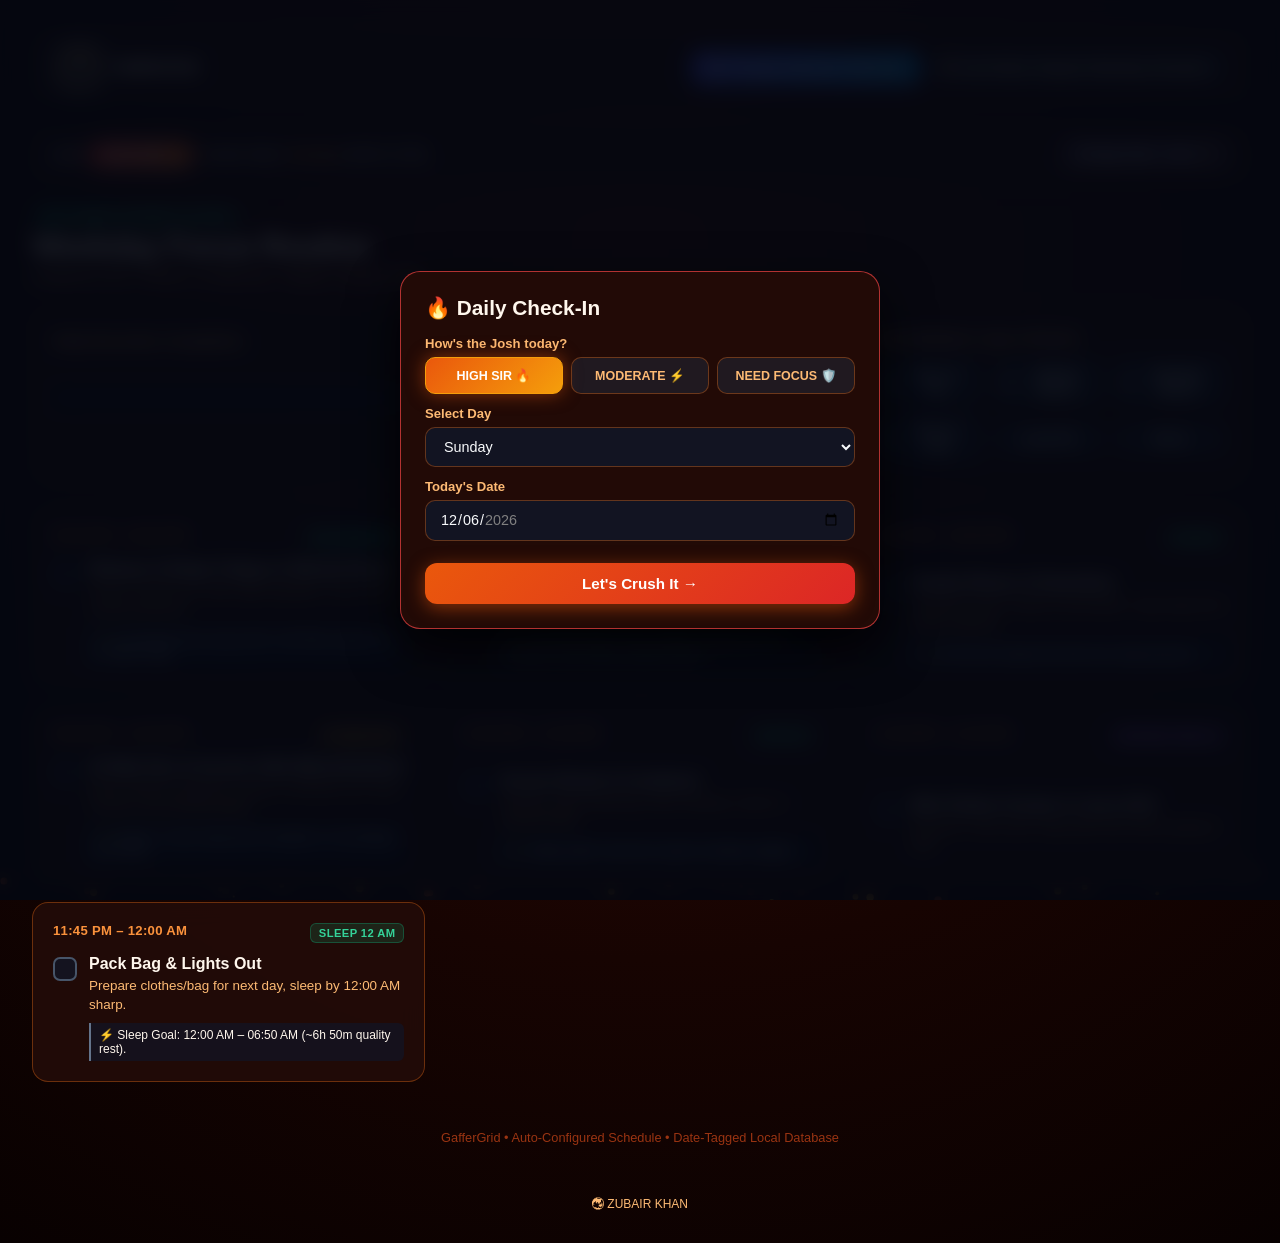
==== commit 85f50dfd: "Update index.html" ====
--- a/index.html
+++ b/index.html
@@ -241,6 +241,6 @@
     </div>
 </div>
 
-    <script src="js/engine.js"></script>
+    <script src="engine.js"></script>
 </body>
 </html>
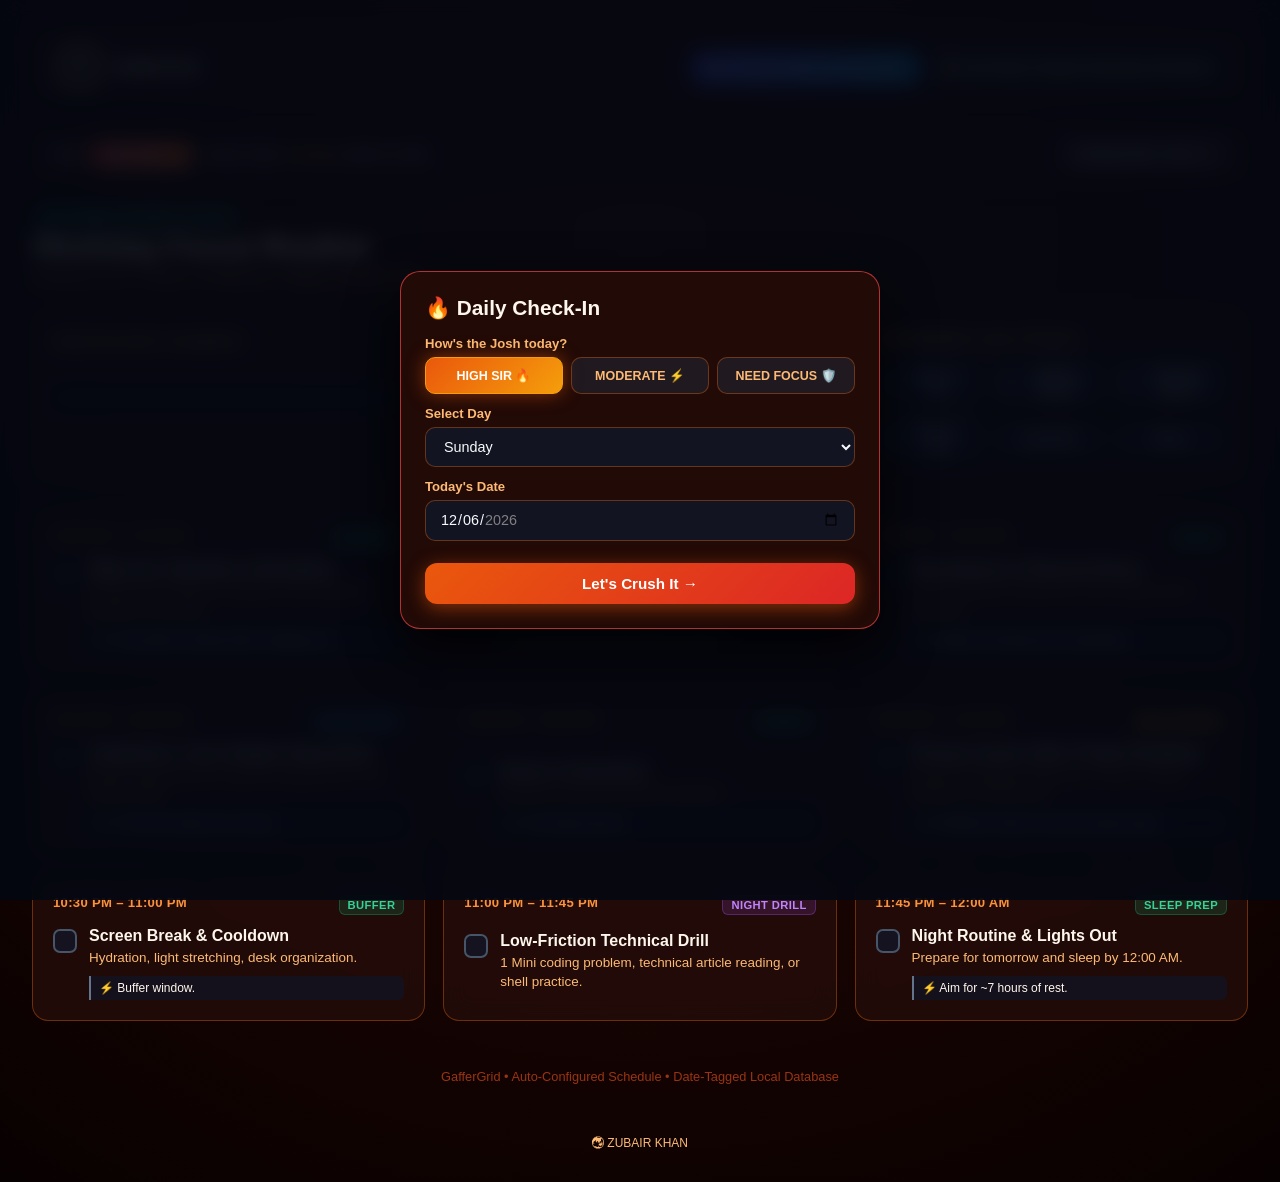
==== commit 64c28e81: "Update index.html" ====
--- a/index.html
+++ b/index.html
@@ -4,6 +4,15 @@
     <meta charset="UTF-8">
     <meta name="viewport" content="width=device-width, initial-scale=1.0, maximum-scale=1.0, user-scalable=no">
     <title>GafferGrid </title>
+    <!-- 1. Legacy browsers -->
+    <link rel="icon" href="favicon_io/favicon.ico" sizes="32x32">
+    <!-- 2. Modern browsers (SVG supports CSS media queries like light/dark mode) -->
+     <link rel="icon" href="favicon_io/icon.svg" type="image/svg+xml">
+    <!-- 3. iOS devices -->
+    <link rel="apple-touch-icon" href="favicon_io/apple-touch-icon.png">
+    <!-- 4. Android devices and PWA -->
+    <link rel="manifest" href="favicon_io/site.webmanifest">
+    <meta name="theme-color" content="#ffffff">
     <link rel="stylesheet" href="style.css">
 </head>
 <body data-page="weekdays_routine">
